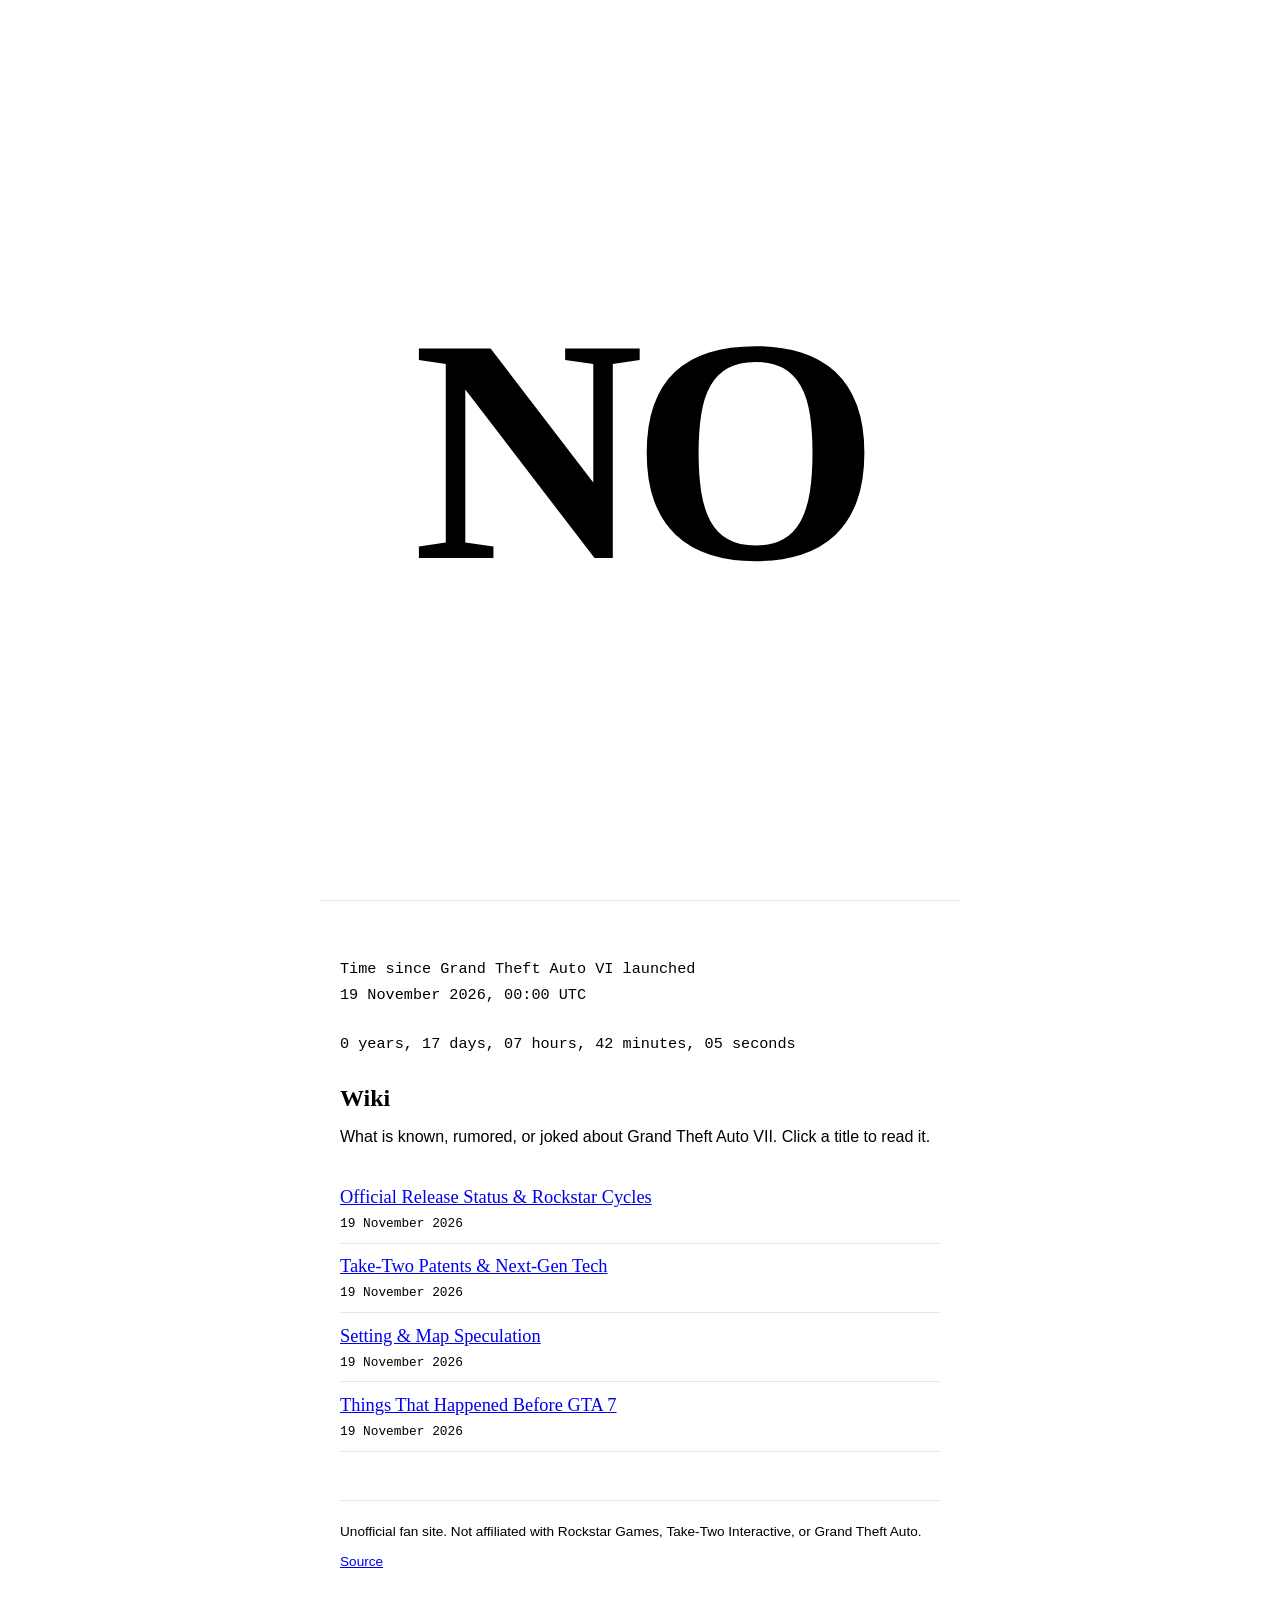
==== index.html @ 05271f66 "push" ====
<!DOCTYPE html>
<html lang="en">
<head>
  <meta charset="utf-8">
  <meta name="viewport" content="width=device-width, initial-scale=1">
  <title>Is GTA 7 Out? — Live Countdown &amp; GTA 7 Wiki</title>
  <meta name="description" content="Is GTA 7 out? No. Live countdown since Grand Theft Auto VI launched on 19 November 2026, plus a growing GTA 7 wiki of Rockstar cycles, Take-Two patents, map speculation, and memes.">
  <meta name="keywords" content="is gta 7 out, gta 7 release date, gta vii, gta 7 wiki, gta 6 countdown, has gta 7 come out, rockstar games, take-two patents, vice city, leonida">
  <meta name="robots" content="index,follow">
  <meta name="author" content="isgta7out.github.io">
  <meta name="theme-color" content="#ffffff">
  <link rel="canonical" href="https://isgta7out.github.io/">
  <link rel="icon" href="assets/favicon.svg" type="image/svg+xml">
  <link rel="icon" href="assets/favicon-32.png" sizes="32x32" type="image/png">
  <link rel="apple-touch-icon" href="assets/apple-touch-icon.png">
  <meta property="og:type" content="website">
  <meta property="og:site_name" content="Is GTA 7 Out?">
  <meta property="og:title" content="Is GTA 7 Out? — Live Countdown &amp; GTA 7 Wiki">
  <meta property="og:description" content="No. GTA 7 is not out. Track every second since GTA 6 launched, and read the long-haul wiki until VII actually exists.">
  <meta property="og:url" content="https://isgta7out.github.io/">
  <meta property="og:image" content="https://isgta7out.github.io/assets/og-image.png">
  <meta property="og:image:type" content="image/png">
  <meta property="og:image:width" content="1200">
  <meta property="og:image:height" content="630">
  <meta property="og:locale" content="en_US">
  <meta name="twitter:card" content="summary_large_image">
  <meta name="twitter:title" content="Is GTA 7 Out? — Live Countdown &amp; GTA 7 Wiki">
  <meta name="twitter:description" content="No. Live countdown since GTA 6 (19 Nov 2026) and a GTA 7 intelligence wiki.">
  <meta name="twitter:image" content="https://isgta7out.github.io/assets/og-image.png">
  <link rel="stylesheet" href="styles.css">
  <script type="application/ld+json">
  {
    "@context": "https://schema.org",
    "@graph": [
      {
        "@type": "WebSite",
        "name": "Is GTA 7 Out?",
        "url": "https://isgta7out.github.io/",
        "inLanguage": "en",
        "description": "Live answer to whether Grand Theft Auto 7 is out, a countdown since GTA 6, and a GTA 7 wiki of status, patents, locations, and memes.",
        "publisher": {
          "@type": "Organization",
          "name": "isgta7out.github.io",
          "url": "https://isgta7out.github.io/"
        }
      },
      {
        "@type": "FAQPage",
        "mainEntity": [
          {
            "@type": "Question",
            "name": "Is GTA 7 out?",
            "acceptedAnswer": {
              "@type": "Answer",
              "text": "No. Grand Theft Auto VII has not been announced or released. Grand Theft Auto VI launched on 19 November 2026 for PlayStation 5 and Xbox Series X|S."
            }
          },
          {
            "@type": "Question",
            "name": "When did GTA 6 come out?",
            "acceptedAnswer": {
              "@type": "Answer",
              "text": "Grand Theft Auto VI released on 19 November 2026 for PlayStation 5 and Xbox Series X|S."
            }
          },
          {
            "@type": "Question",
            "name": "When is GTA 7 expected to release?",
            "acceptedAnswer": {
              "@type": "Answer",
              "text": "There is no official GTA 7 announcement. Based on Rockstar’s widening cycles (GTA V in 2013, Red Dead Redemption 2 in 2018, GTA VI in November 2026), a realistic window for GTA VII is 2034–2036, assuming years of GTA VI support first."
            }
          },
          {
            "@type": "Question",
            "name": "Why does isgta7out.github.io exist?",
            "acceptedAnswer": {
              "@type": "Answer",
              "text": "It gives a fast, sarcastic answer to “Is GTA 7 out?” and archives rumors, patents, location speculation, and memes until the real launch — which will not be soon."
            }
          }
        ]
      }
    ]
  }
  </script>
</head>
<body>
  <a class="skip" href="#below">Skip to countdown and wiki</a>

  <h1 class="no" aria-label="No. GTA 7 is not out.">NO</h1>

  <div class="page" id="below">
    <p class="clock">Time since Grand Theft Auto VI launched<br><time datetime="2026-11-19T00:00:00Z">19 November 2026, 00:00 UTC</time></p>
    <p class="clock-value" id="clock">0 years, 0 days, 00 hours, 00 minutes, 00 seconds</p>

    <h2>Wiki</h2>
    <p>What is known, rumored, or joked about Grand Theft Auto VII. Click a title to read it.</p>

    <ul class="index">
      <li>
        <a href="#wiki-status">Official Release Status &amp; Rockstar Cycles</a>
        <time datetime="2026-11-19">19 November 2026</time>
      </li>
      <li>
        <a href="#wiki-patents">Take-Two Patents &amp; Next-Gen Tech</a>
        <time datetime="2026-11-19">19 November 2026</time>
      </li>
      <li>
        <a href="#wiki-locations">Setting &amp; Map Speculation</a>
        <time datetime="2026-11-19">19 November 2026</time>
      </li>
      <li>
        <a href="#wiki-memes">Things That Happened Before GTA 7</a>
        <time datetime="2026-11-19">19 November 2026</time>
      </li>
    </ul>

    <article class="article" id="wiki-status" data-title="Official Release Status &amp; Rockstar Cycles">
      <h3>Official Release Status &amp; Rockstar Cycles</h3>
      <time class="when" datetime="2026-11-19">19 November 2026</time>
      <p>Grand Theft Auto VII is not announced, not dated, and not out. The only numbered GTA in stores this week is VI, which launched today — 19 November 2026 — on PlayStation 5 and Xbox Series X|S. That is the entire official status report.</p>
      <p>Rockstar’s modern gaps are getting longer, not shorter. The studio that once shipped a GTA almost every year now treats each numbered entry as a platform:</p>
      <ul>
        <li><strong>GTA V</strong> — 17 September 2013. Then a decade of GTA Online.</li>
        <li><strong>Red Dead Redemption 2</strong> — 26 October 2018. About five years and one month after V.</li>
        <li><strong>GTA VI</strong> — 19 November 2026. About eight years after RDR2, thirteen years after V.</li>
      </ul>
      <p>The V → RDR2 gap was already a generation. The RDR2 → VI gap ate a console cycle, a pandemic, a delayed 2025 window, a May 2026 target, and finally this November date. VI will now do what V did: absorb live-service years, expansions, and a later PC port. None of that is a GTA 7 teaser. It is the opposite — a reason VII waits.</p>
      <h4>A realistic VII window</h4>
      <p>If Rockstar repeats the ~8-year GTA-to-GTA gap, you land around <strong>2034</strong>. If VI Online becomes another decade-long economy, slide the window to <strong>2034–2036</strong> and stop pretending 2029 is in play. The 3D-era annual pace is dead. So is the idea that a sequel gets announced at launch. Rockstar does not cannibalize a new SKU in week one.</p>
      <p>What would actually move this article: a Take-Two earnings mention of a successor; a rated listing; a hiring spike that is not VI support. Until then the answer stays one syllable, and the clock above keeps running.</p>
      <p><a class="back" href="#below">Back to list</a></p>
    </article>

    <article class="article" id="wiki-patents" data-title="Take-Two Patents &amp; Next-Gen Tech">
      <h3>Take-Two Patents &amp; Next-Gen Tech</h3>
      <time class="when" datetime="2026-11-19">19 November 2026</time>
      <p>Patents are not trailers. They are legal descriptions of systems Take-Two Interactive wanted to protect. Several granted filings from the VI development years are public at the USPTO. They describe how a future RAGE title <em>could</em> run denser traffic and interiors — including, someday, a VII. They do not name GTA 7.</p>
      <h4>US11684855B2 — virtual navigation</h4>
      <p>Granted 27 June 2023. Inventors include Simon Parr and David Hynd; assigned to Take-Two. Title: “System and method for virtual navigation in a gaming environment.” The claim is a <strong>coarse graph</strong> built from a low-level road-network graph. NPCs plan a route on the coarse graph, then expand it back into a full low-level path.</p>
      <p>Why it matters: classic GTA traffic is local — the car in front of you, the lane beside you, last frame’s collision. A hierarchical graph lets pedestrians and vehicles account for traffic, weather, blocked roads, exits, and police paths without simulating the entire city at full resolution. That is how you fake a living map on a console budget. VI almost certainly drinks from this well. VII would inherit it, not invent it.</p>
      <h4>US10987587B2 — objects and environments</h4>
      <p>Granted 27 April 2021. Inventors include Aaron Garbut, Klaas Schilstra, Flavius Alecu, and John Whyte. The system stores <strong>metadata-tagged assets</strong> (identifiers plus property tags) and a ruleset that can pull those assets at runtime. The patent’s own example is procedural interiors: ask for a worn-down room, or a theater crowd in casual dress, and the engine composes it from interchangeable tagged parts instead of hand-placing every sofa.</p>
      <p>Fan blogs turned this into “70% of buildings are enterable.” That percentage is not in the patent. The patent is real. The percentage is folklore. Keep them apart.</p>
      <h4>RAGE, and what it is not</h4>
      <p>Rockstar’s engine remains RAGE — Rockstar Advanced Game Engine. Public filings around runtime animation retargeting and inverse kinematics (including application US20250095261A1, published 2025) show continued work on characters that meet stairs and slopes without canned clips. “RAGE 9” is community shorthand, not an official product name. Treat version numbers on YouTube as decoration.</p>
      <p>Bottom line for this wiki: Take-Two patented smarter NPC routing and tagged procedural sets. Those tools outlive VI. They are not a GTA 7 announcement. If a later filing names a successor project, it will be cited here with a number, a date, and a caveat.</p>
      <p><a class="back" href="#below">Back to list</a></p>
    </article>

    <article class="article" id="wiki-locations" data-title="Setting &amp; Map Speculation">
      <h3>Setting &amp; Map Speculation</h3>
      <time class="when" datetime="2026-11-19">19 November 2026</time>
      <p>GTA VI went back to Vice City — the Florida stand-in now framed as Leonida. That choice closes one long request and opens the only interesting map question left: where does VII even go after a whole state?</p>
      <p>The most cited historical remark is from <strong>Leslie Benzies</strong>, then head of Rockstar North, in a December 2012 Digital Trends interview for Vice City’s tenth anniversary. Asked about returning to Miami, he said a return was always possible, then sketched a larger ambition:</p>
      <blockquote>
        “Of course at some point we would like to have one big world containing all our cities and let the player fly between them and revisit their favorite areas, and in that context re-imagining Vice City would be very interesting.”
        <span class="cite">— Leslie Benzies, Digital Trends, 2012</span>
      </blockquote>
      <p>That is not a leak. It is a 14-year-old wish from a producer who later left the company. It still frames how fans talk: Liberty City, Vice City, San Andreas, and the older 3D cities as terminals in one flight network. Hardware in 2012 could not hold it. Hardware in 2026 can hold a state. Hardware in 2035 is the actual variable.</p>
      <h4>Other documented threads</h4>
      <ul>
        <li><strong>Era vs. place.</strong> In the same interview Benzies noted that Vice City was as much the 1980s as Miami, and that revisiting the city in another decade would “feel strange.” VI tested that by returning to Florida in the present. VII could treat Vice as settled and leave.</li>
        <li><strong>International pitches.</strong> Benzies said almost every city on Earth was pitched in early Vice City meetings, including a revisit of London (GTA London 1969 / 1961 already existed as expansions). London remains the respectable international rumor because it has franchise precedent, not because a map file leaked.</li>
        <li><strong>Liberty City (HD).</strong> The most requested “next” after a Vice State is a full modern Liberty. It is also the most obvious. Rockstar tends to avoid obvious until it is useful.</li>
      </ul>
      <p>This page will log named sources, not Discord screenshots. If VII is a multi-city flight, Benzies called the fantasy in 2012. If it is one new city, that is the entire history of the series. Either way, nobody at Rockstar has to tell us this decade.</p>
      <p><a class="back" href="#below">Back to list</a></p>
    </article>

    <article class="article" id="wiki-memes" data-title="Things That Happened Before GTA 7">
      <h3>Things That Happened Before GTA 7</h3>
      <time class="when" datetime="2026-11-19">19 November 2026</time>
      <p>A public ledger of events that beat a game that does not exist. Day one is crowded. The rest of the decade will be worse.</p>
      <ol class="timeline">
        <li>
          <time datetime="2026-11-19">2026-11-19</time>
          GTA 6 released on PS5 &amp; Xbox Series X|S
        </li>
        <li>
          <time datetime="2026-11-19">2026-11-19</time>
          isgta7out.github.io went live
        </li>
        <li>
          <time datetime="2026-11-19">2026-11-19</time>
          First “when GTA 7” comment on a launch livestream
        </li>
        <li>
          <time datetime="2026-11-19">2026-11-19</time>
          Someone asked if the GTA 6 map was “too small”
        </li>
        <li>
          <time datetime="2026-11-19">2026-11-19</time>
          A thinkpiece declared open-world games over, again
        </li>
      </ol>
      <div class="compose">
        <label for="meme-input">We got [this] before GTA 7</label>
        <input id="meme-input" type="text" maxlength="80" placeholder="isgta7out.github.io">
        <button type="button" id="meme-copy">Copy phrase</button>
        <p class="status" id="meme-status" aria-live="polite"></p>
      </div>
      <p><a class="back" href="#below">Back to list</a></p>
    </article>

    <footer class="site-footer">
      <p>Unofficial fan site. Not affiliated with Rockstar Games, Take-Two Interactive, or Grand Theft Auto.</p>
      <p><a href="https://github.com/isgta7out/isgta7out.github.io">Source</a></p>
    </footer>
  </div>

  <script src="app.js" defer></script>
</body>
</html>
---- styles.css ----
*,
*::before,
*::after {
  box-sizing: border-box;
}

html {
  color-scheme: light;
}

body {
  margin: 0;
  background: #ffffff;
  color: #000000;
  font-family: -apple-system, BlinkMacSystemFont, "Segoe UI", sans-serif;
  font-size: 16px;
  line-height: 1.55;
}

a {
  color: #0000ee;
}

a:visited {
  color: #0000ee;
}

h1,
h2,
h3,
h4 {
  font-family: "Times New Roman", Georgia, serif;
  font-weight: 700;
  color: #000000;
}

.skip {
  position: absolute;
  left: -9999px;
}

.skip:focus {
  left: 8px;
  top: 8px;
  z-index: 1;
  background: #ffffff;
  color: #0000ee;
}

.no {
  margin: 0;
  min-height: 100vh;
  display: flex;
  align-items: center;
  justify-content: center;
  font-family: "Times New Roman", Georgia, serif;
  font-size: clamp(7rem, 25vw, 20rem);
  font-weight: 700;
  line-height: 1;
  letter-spacing: -0.04em;
}

.page {
  max-width: 640px;
  margin: 0 auto;
  padding: 3.5rem 1.25rem 5.5rem;
  border-top: 1px solid #e5e5e5;
}

.clock {
  font-family: monospace;
  font-size: 0.95rem;
  line-height: 1.7;
}

.clock-value {
  margin: 0.35rem 0 2.5rem;
  font-family: monospace;
  font-size: 0.95rem;
}

.page h2 {
  margin: 0 0 0.5rem;
  font-size: 1.5rem;
}

.page > p {
  margin: 0 0 1.5rem;
}

.index {
  list-style: none;
  margin: 0 0 2.5rem;
  padding: 0;
}

.index li {
  margin: 0;
  padding: 0.55rem 0;
  border-bottom: 1px solid #e5e5e5;
}

.index a {
  font-family: "Times New Roman", Georgia, serif;
  font-size: 1.15rem;
}

.index time {
  display: block;
  margin-top: 0.15rem;
  font-family: monospace;
  font-size: 0.8rem;
  color: #000000;
}

.article {
  display: none;
  margin: 0 0 2.75rem;
  padding-top: 0.25rem;
}

.article.is-open {
  display: block;
}

.article h3 {
  margin: 0 0 0.35rem;
  font-size: 1.6rem;
  line-height: 1.25;
}

.article .when {
  display: block;
  margin-bottom: 1.1rem;
  font-family: monospace;
  font-size: 0.8rem;
}

.article p,
.article li {
  color: #000000;
}

.article p {
  margin: 0 0 0.9rem;
}

.article h4 {
  margin: 1.35rem 0 0.4rem;
  font-size: 1.05rem;
}

.article ul,
.article ol {
  margin: 0 0 0.9rem;
  padding-left: 1.25rem;
}

.article li + li {
  margin-top: 0.3rem;
}

.article blockquote {
  margin: 1rem 0;
  padding: 0 0 0 1rem;
  border-left: 1px solid #000000;
  font-style: italic;
}

.article .cite {
  display: block;
  margin-top: 0.4rem;
  font-family: monospace;
  font-size: 0.8rem;
  font-style: normal;
}

.article .back {
  display: inline-block;
  margin-top: 0.5rem;
  font-size: 0.9rem;
}

.timeline {
  list-style: none;
  margin: 0 0 1rem;
  padding: 0;
}

.timeline li {
  margin: 0 0 0.65rem;
  padding: 0;
}

.timeline time {
  display: block;
  font-family: monospace;
  font-size: 0.8rem;
}

.compose label,
.compose p {
  font-size: 0.95rem;
}

.compose input {
  font: inherit;
  font-family: monospace;
  width: 100%;
  max-width: 100%;
  margin: 0.35rem 0 0.75rem;
  padding: 0.2rem 0;
  border: 0;
  border-bottom: 1px solid #000000;
  background: #ffffff;
  color: #000000;
}

.compose button {
  font: inherit;
  font-family: monospace;
  padding: 0;
  border: 0;
  background: none;
  color: #0000ee;
  cursor: pointer;
  text-decoration: underline;
}

.compose .status {
  min-height: 1.2em;
  margin: 0.5rem 0 0;
  font-family: monospace;
  font-size: 0.8rem;
}

.site-footer {
  margin-top: 3rem;
  padding-top: 1.25rem;
  border-top: 1px solid #e5e5e5;
  font-size: 0.85rem;
}

.site-footer p {
  margin: 0 0 0.6rem;
}
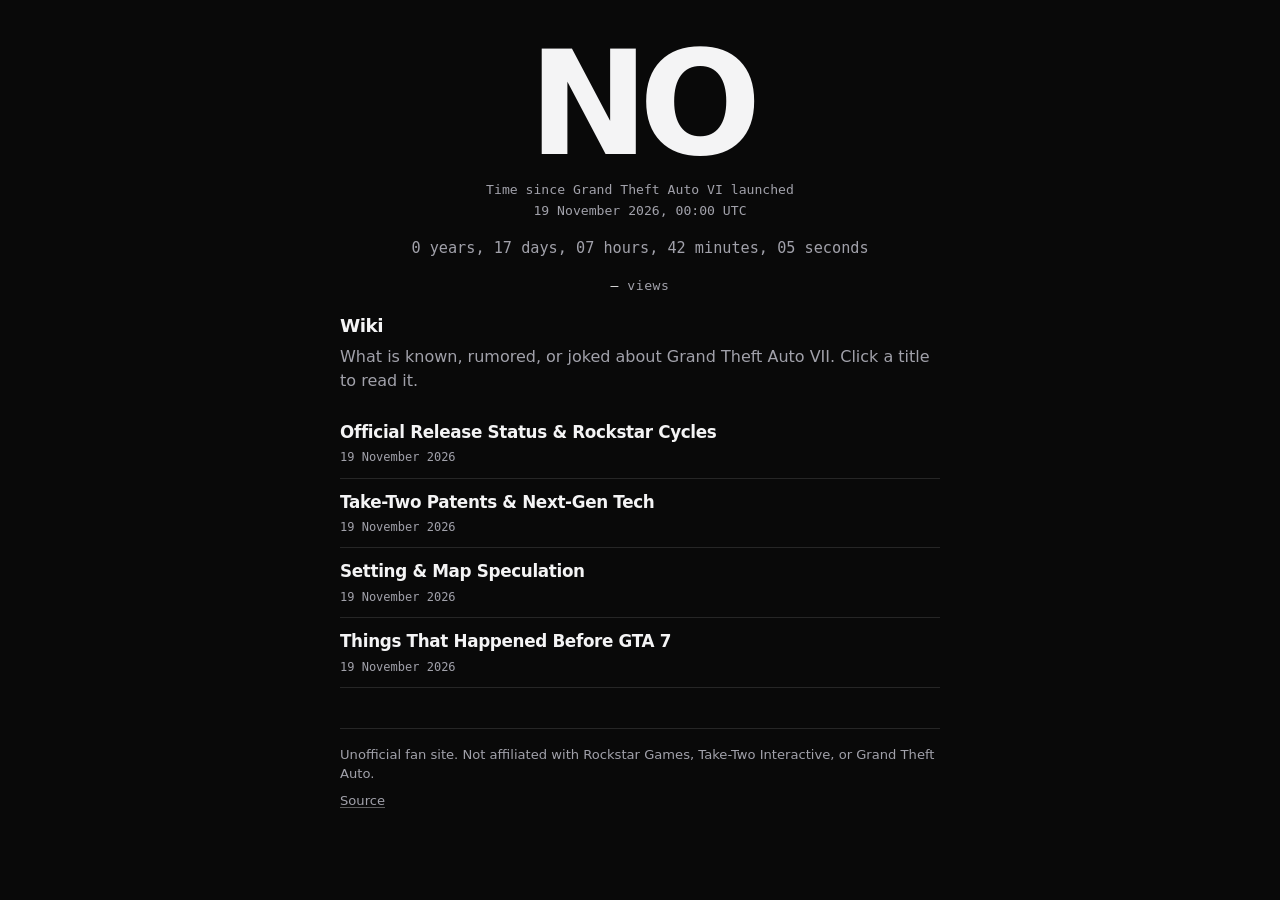
==== commit 231e5f0c: "h" ====
--- a/index.html
+++ b/index.html
@@ -8,7 +8,7 @@
   <meta name="keywords" content="is gta 7 out, gta 7 release date, gta vii, gta 7 wiki, gta 6 countdown, has gta 7 come out, rockstar games, take-two patents, vice city, leonida">
   <meta name="robots" content="index,follow">
   <meta name="author" content="isgta7out.github.io">
-  <meta name="theme-color" content="#ffffff">
+  <meta name="theme-color" content="#090909">
   <link rel="canonical" href="https://isgta7out.github.io/">
   <link rel="icon" href="assets/favicon.svg" type="image/svg+xml">
   <link rel="icon" href="assets/favicon-32.png" sizes="32x32" type="image/png">
@@ -93,6 +93,7 @@
   <div class="page" id="below">
     <p class="clock">Time since Grand Theft Auto VI launched<br><time datetime="2026-11-19T00:00:00Z">19 November 2026, 00:00 UTC</time></p>
     <p class="clock-value" id="clock">0 years, 0 days, 00 hours, 00 minutes, 00 seconds</p>
+    <p class="views" id="views"><span id="views-count">—</span> views</p>
 
     <h2>Wiki</h2>
     <p>What is known, rumored, or joked about Grand Theft Auto VII. Click a title to read it.</p>
--- a/styles.css
+++ b/styles.css
@@ -5,33 +5,56 @@
 }
 
 html {
-  color-scheme: light;
+  color-scheme: dark;
+  scrollbar-width: none;
+  -ms-overflow-style: none;
+  background: #090909;
+}
+
+html::-webkit-scrollbar,
+body::-webkit-scrollbar {
+  display: none;
+  width: 0;
+  height: 0;
 }
 
 body {
   margin: 0;
-  background: #ffffff;
-  color: #000000;
-  font-family: -apple-system, BlinkMacSystemFont, "Segoe UI", sans-serif;
+  overflow-x: hidden;
+  background: #090909;
+  color: #f4f4f5;
+  font-family: "Segoe UI", "Helvetica Neue", system-ui, sans-serif;
   font-size: 16px;
-  line-height: 1.55;
+  line-height: 1.5;
+}
+
+::selection {
+  background: #f4f4f5;
+  color: #090909;
 }
 
 a {
-  color: #0000ee;
+  color: inherit;
+  text-decoration-color: rgba(244, 244, 245, 0.35);
+  text-underline-offset: 0.18em;
+}
+
+a:hover {
+  text-decoration-color: currentColor;
 }
 
 a:visited {
-  color: #0000ee;
+  color: inherit;
 }
 
 h1,
 h2,
 h3,
 h4 {
-  font-family: "Times New Roman", Georgia, serif;
+  font-family: inherit;
   font-weight: 700;
-  color: #000000;
+  color: inherit;
+  letter-spacing: -0.03em;
 }
 
 .skip {
@@ -43,79 +66,103 @@
   left: 8px;
   top: 8px;
   z-index: 1;
-  background: #ffffff;
-  color: #0000ee;
+  background: #f4f4f5;
+  color: #090909;
 }
 
 .no {
   margin: 0;
-  min-height: 100vh;
-  display: flex;
-  align-items: center;
-  justify-content: center;
-  font-family: "Times New Roman", Georgia, serif;
-  font-size: clamp(7rem, 25vw, 20rem);
-  font-weight: 700;
-  line-height: 1;
-  letter-spacing: -0.04em;
+  padding: clamp(1.25rem, 5vh, 3rem) 1.25rem 0;
+  text-align: center;
+  font-size: clamp(5.5rem, 16vh, 9.5rem);
+  font-weight: 800;
+  line-height: 0.82;
+  letter-spacing: -0.07em;
 }
 
 .page {
-  max-width: 640px;
+  max-width: 40rem;
   margin: 0 auto;
-  padding: 3.5rem 1.25rem 5.5rem;
-  border-top: 1px solid #e5e5e5;
+  padding: 1rem 1.25rem 2.5rem;
+}
+
+.clock,
+.clock-value,
+.views {
+  text-align: center;
 }
 
 .clock {
-  font-family: monospace;
+  margin: 0;
+  color: #a1a1aa;
+  font-family: ui-monospace, "Cascadia Mono", "Segoe UI Mono", monospace;
+  font-size: 0.82rem;
+  line-height: 1.6;
+}
+
+.clock-value {
+  margin: 0.35rem 0 0;
+  font-family: ui-monospace, "Cascadia Mono", "Segoe UI Mono", monospace;
   font-size: 0.95rem;
-  line-height: 1.7;
-}
-
-.clock-value {
-  margin: 0.35rem 0 2.5rem;
-  font-family: monospace;
-  font-size: 0.95rem;
+}
+
+.views {
+  margin: 0.45rem 0 1.75rem;
+  color: #a1a1aa;
+  font-family: ui-monospace, "Cascadia Mono", "Segoe UI Mono", monospace;
+  font-size: 0.82rem;
+  letter-spacing: 0.04em;
+}
+
+.views span {
+  color: #f4f4f5;
 }
 
 .page h2 {
-  margin: 0 0 0.5rem;
-  font-size: 1.5rem;
+  margin: 0 0 0.35rem;
+  font-size: 1.15rem;
 }
 
 .page > p {
-  margin: 0 0 1.5rem;
+  margin: 0 0 1rem;
+  color: #a1a1aa;
 }
 
 .index {
   list-style: none;
-  margin: 0 0 2.5rem;
+  margin: 0 0 2rem;
   padding: 0;
 }
 
 .index li {
   margin: 0;
-  padding: 0.55rem 0;
-  border-bottom: 1px solid #e5e5e5;
+  padding: 0.7rem 0;
+  border-bottom: 1px solid rgba(244, 244, 245, 0.12);
 }
 
 .index a {
-  font-family: "Times New Roman", Georgia, serif;
-  font-size: 1.15rem;
+  font-size: 1.05rem;
+  font-weight: 600;
+  letter-spacing: -0.02em;
+  text-decoration: none;
+}
+
+.index a:hover {
+  text-decoration: underline;
+  text-underline-offset: 0.18em;
 }
 
 .index time {
   display: block;
-  margin-top: 0.15rem;
-  font-family: monospace;
-  font-size: 0.8rem;
-  color: #000000;
+  margin-top: 0.2rem;
+  font-family: ui-monospace, "Cascadia Mono", "Segoe UI Mono", monospace;
+  font-size: 0.75rem;
+  color: #a1a1aa;
 }
 
 .article {
   display: none;
-  margin: 0 0 2.75rem;
+  margin: 0 0 2.5rem;
   padding-top: 0.25rem;
 }
 
@@ -125,20 +172,21 @@
 
 .article h3 {
   margin: 0 0 0.35rem;
-  font-size: 1.6rem;
-  line-height: 1.25;
+  font-size: 1.45rem;
+  line-height: 1.2;
 }
 
 .article .when {
   display: block;
-  margin-bottom: 1.1rem;
-  font-family: monospace;
-  font-size: 0.8rem;
+  margin-bottom: 1rem;
+  font-family: ui-monospace, "Cascadia Mono", "Segoe UI Mono", monospace;
+  font-size: 0.75rem;
+  color: #a1a1aa;
 }
 
 .article p,
 .article li {
-  color: #000000;
+  color: #e4e4e7;
 }
 
 .article p {
@@ -147,37 +195,39 @@
 
 .article h4 {
   margin: 1.35rem 0 0.4rem;
-  font-size: 1.05rem;
+  font-size: 1rem;
 }
 
 .article ul,
 .article ol {
   margin: 0 0 0.9rem;
-  padding-left: 1.25rem;
+  padding-left: 1.2rem;
 }
 
 .article li + li {
-  margin-top: 0.3rem;
+  margin-top: 0.35rem;
 }
 
 .article blockquote {
   margin: 1rem 0;
   padding: 0 0 0 1rem;
-  border-left: 1px solid #000000;
+  border-left: 1px solid rgba(244, 244, 245, 0.28);
+  color: #f4f4f5;
   font-style: italic;
 }
 
 .article .cite {
   display: block;
   margin-top: 0.4rem;
-  font-family: monospace;
-  font-size: 0.8rem;
+  font-family: ui-monospace, "Cascadia Mono", "Segoe UI Mono", monospace;
+  font-size: 0.75rem;
   font-style: normal;
+  color: #a1a1aa;
 }
 
 .article .back {
   display: inline-block;
-  margin-top: 0.5rem;
+  margin-top: 0.35rem;
   font-size: 0.9rem;
 }
 
@@ -188,14 +238,15 @@
 }
 
 .timeline li {
-  margin: 0 0 0.65rem;
+  margin: 0 0 0.7rem;
   padding: 0;
 }
 
 .timeline time {
   display: block;
-  font-family: monospace;
-  font-size: 0.8rem;
+  font-family: ui-monospace, "Cascadia Mono", "Segoe UI Mono", monospace;
+  font-size: 0.75rem;
+  color: #a1a1aa;
 }
 
 .compose label,
@@ -205,42 +256,59 @@
 
 .compose input {
   font: inherit;
-  font-family: monospace;
+  font-family: ui-monospace, "Cascadia Mono", "Segoe UI Mono", monospace;
   width: 100%;
   max-width: 100%;
   margin: 0.35rem 0 0.75rem;
-  padding: 0.2rem 0;
+  padding: 0.35rem 0;
   border: 0;
-  border-bottom: 1px solid #000000;
-  background: #ffffff;
-  color: #000000;
+  border-bottom: 1px solid rgba(244, 244, 245, 0.28);
+  border-radius: 0;
+  background: transparent;
+  color: #f4f4f5;
+}
+
+.compose input:focus {
+  outline: none;
+  border-bottom-color: #f4f4f5;
 }
 
 .compose button {
   font: inherit;
-  font-family: monospace;
-  padding: 0;
-  border: 0;
-  background: none;
-  color: #0000ee;
+  font-family: ui-monospace, "Cascadia Mono", "Segoe UI Mono", monospace;
+  padding: 0.4rem 0.75rem;
+  border: 1px solid rgba(244, 244, 245, 0.28);
+  border-radius: 999px;
+  background: transparent;
+  color: #f4f4f5;
   cursor: pointer;
-  text-decoration: underline;
+}
+
+.compose button:hover {
+  border-color: #f4f4f5;
 }
 
 .compose .status {
   min-height: 1.2em;
   margin: 0.5rem 0 0;
-  font-family: monospace;
-  font-size: 0.8rem;
+  font-family: ui-monospace, "Cascadia Mono", "Segoe UI Mono", monospace;
+  font-size: 0.75rem;
+  color: #a1a1aa;
 }
 
 .site-footer {
-  margin-top: 3rem;
-  padding-top: 1.25rem;
-  border-top: 1px solid #e5e5e5;
-  font-size: 0.85rem;
+  margin-top: 2.5rem;
+  padding-top: 1rem;
+  border-top: 1px solid rgba(244, 244, 245, 0.12);
+  color: #a1a1aa;
+  font-size: 0.82rem;
 }
 
 .site-footer p {
-  margin: 0 0 0.6rem;
-}
+  margin: 0 0 0.45rem;
+}
+
+:focus-visible {
+  outline: 2px solid #f4f4f5;
+  outline-offset: 3px;
+}
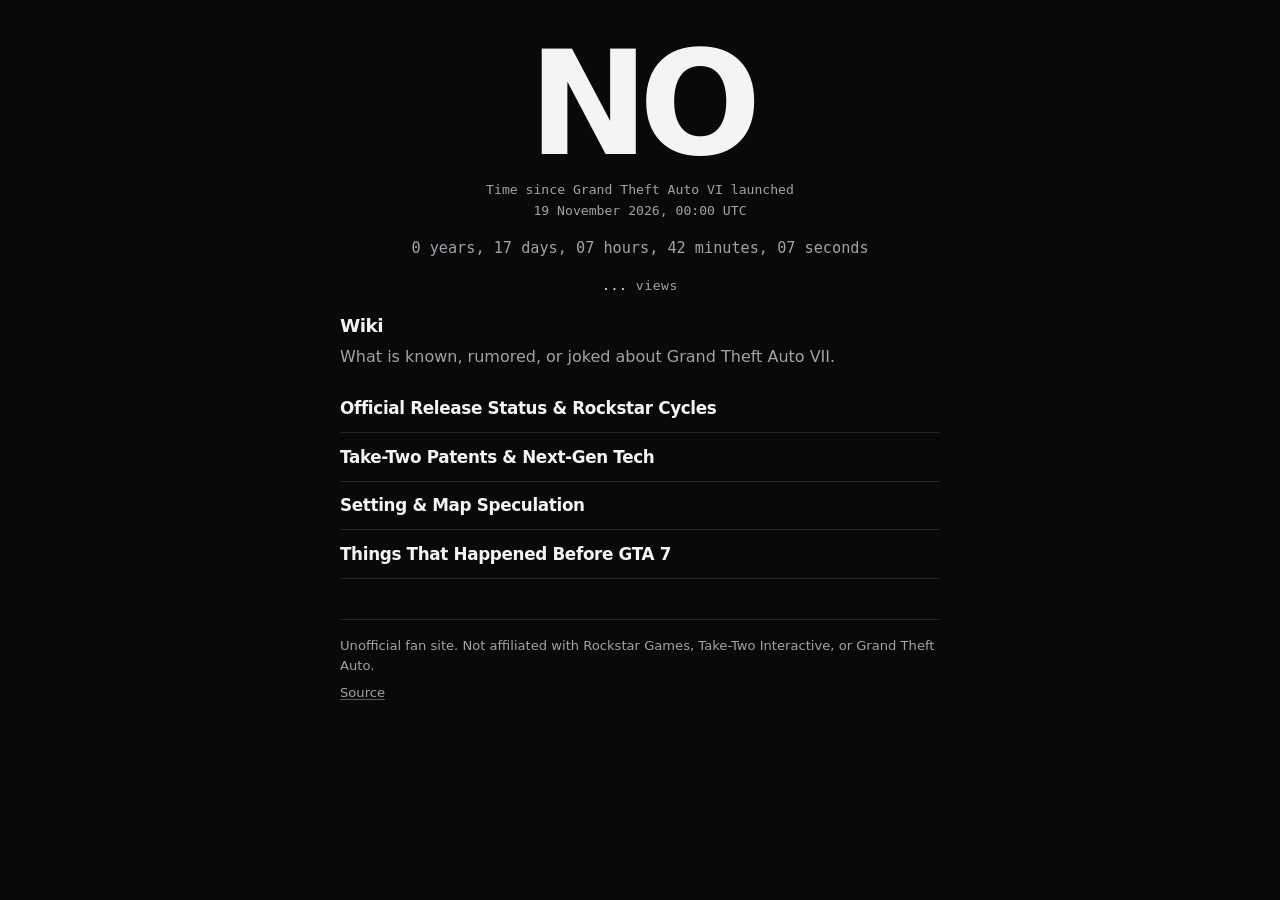
==== commit 0922ed4a: "http" ====
--- a/index.html
+++ b/index.html
@@ -3,7 +3,7 @@
 <head>
   <meta charset="utf-8">
   <meta name="viewport" content="width=device-width, initial-scale=1">
-  <title>Is GTA 7 Out? — Live Countdown &amp; GTA 7 Wiki</title>
+  <title>Is GTA 7 Out? Live Countdown and GTA 7 Wiki</title>
   <meta name="description" content="Is GTA 7 out? No. Live countdown since Grand Theft Auto VI launched on 19 November 2026, plus a growing GTA 7 wiki of Rockstar cycles, Take-Two patents, map speculation, and memes.">
   <meta name="keywords" content="is gta 7 out, gta 7 release date, gta vii, gta 7 wiki, gta 6 countdown, has gta 7 come out, rockstar games, take-two patents, vice city, leonida">
   <meta name="robots" content="index,follow">
@@ -15,7 +15,7 @@
   <link rel="apple-touch-icon" href="assets/apple-touch-icon.png">
   <meta property="og:type" content="website">
   <meta property="og:site_name" content="Is GTA 7 Out?">
-  <meta property="og:title" content="Is GTA 7 Out? — Live Countdown &amp; GTA 7 Wiki">
+  <meta property="og:title" content="Is GTA 7 Out? Live Countdown and GTA 7 Wiki">
   <meta property="og:description" content="No. GTA 7 is not out. Track every second since GTA 6 launched, and read the long-haul wiki until VII actually exists.">
   <meta property="og:url" content="https://isgta7out.github.io/">
   <meta property="og:image" content="https://isgta7out.github.io/assets/og-image.png">
@@ -24,7 +24,7 @@
   <meta property="og:image:height" content="630">
   <meta property="og:locale" content="en_US">
   <meta name="twitter:card" content="summary_large_image">
-  <meta name="twitter:title" content="Is GTA 7 Out? — Live Countdown &amp; GTA 7 Wiki">
+  <meta name="twitter:title" content="Is GTA 7 Out? Live Countdown and GTA 7 Wiki">
   <meta name="twitter:description" content="No. Live countdown since GTA 6 (19 Nov 2026) and a GTA 7 intelligence wiki.">
   <meta name="twitter:image" content="https://isgta7out.github.io/assets/og-image.png">
   <link rel="stylesheet" href="styles.css">
@@ -68,7 +68,7 @@
             "name": "When is GTA 7 expected to release?",
             "acceptedAnswer": {
               "@type": "Answer",
-              "text": "There is no official GTA 7 announcement. Based on Rockstar’s widening cycles (GTA V in 2013, Red Dead Redemption 2 in 2018, GTA VI in November 2026), a realistic window for GTA VII is 2034–2036, assuming years of GTA VI support first."
+              "text": "There is no official GTA 7 announcement. Based on Rockstar’s widening cycles (GTA V in 2013, Red Dead Redemption 2 in 2018, GTA VI in November 2026), a realistic window for GTA VII is 2034 to 2036, assuming years of GTA VI support first."
             }
           },
           {
@@ -76,7 +76,7 @@
             "name": "Why does isgta7out.github.io exist?",
             "acceptedAnswer": {
               "@type": "Answer",
-              "text": "It gives a fast, sarcastic answer to “Is GTA 7 out?” and archives rumors, patents, location speculation, and memes until the real launch — which will not be soon."
+              "text": "It gives a fast, sarcastic answer to “Is GTA 7 out?” and archives rumors, patents, location speculation, and memes until the real launch, which will not be soon."
             }
           }
         ]
@@ -93,117 +93,17 @@
   <div class="page" id="below">
     <p class="clock">Time since Grand Theft Auto VI launched<br><time datetime="2026-11-19T00:00:00Z">19 November 2026, 00:00 UTC</time></p>
     <p class="clock-value" id="clock">0 years, 0 days, 00 hours, 00 minutes, 00 seconds</p>
-    <p class="views" id="views"><span id="views-count">—</span> views</p>
+    <p class="views" id="views"><span id="views-count">...</span> views</p>
 
     <h2>Wiki</h2>
-    <p>What is known, rumored, or joked about Grand Theft Auto VII. Click a title to read it.</p>
+    <p>What is known, rumored, or joked about Grand Theft Auto VII.</p>
 
     <ul class="index">
-      <li>
-        <a href="#wiki-status">Official Release Status &amp; Rockstar Cycles</a>
-        <time datetime="2026-11-19">19 November 2026</time>
-      </li>
-      <li>
-        <a href="#wiki-patents">Take-Two Patents &amp; Next-Gen Tech</a>
-        <time datetime="2026-11-19">19 November 2026</time>
-      </li>
-      <li>
-        <a href="#wiki-locations">Setting &amp; Map Speculation</a>
-        <time datetime="2026-11-19">19 November 2026</time>
-      </li>
-      <li>
-        <a href="#wiki-memes">Things That Happened Before GTA 7</a>
-        <time datetime="2026-11-19">19 November 2026</time>
-      </li>
+      <li><a href="wiki/status.html">Official Release Status &amp; Rockstar Cycles</a></li>
+      <li><a href="wiki/patents.html">Take-Two Patents &amp; Next-Gen Tech</a></li>
+      <li><a href="wiki/locations.html">Setting &amp; Map Speculation</a></li>
+      <li><a href="wiki/memes.html">Things That Happened Before GTA 7</a></li>
     </ul>
-
-    <article class="article" id="wiki-status" data-title="Official Release Status &amp; Rockstar Cycles">
-      <h3>Official Release Status &amp; Rockstar Cycles</h3>
-      <time class="when" datetime="2026-11-19">19 November 2026</time>
-      <p>Grand Theft Auto VII is not announced, not dated, and not out. The only numbered GTA in stores this week is VI, which launched today — 19 November 2026 — on PlayStation 5 and Xbox Series X|S. That is the entire official status report.</p>
-      <p>Rockstar’s modern gaps are getting longer, not shorter. The studio that once shipped a GTA almost every year now treats each numbered entry as a platform:</p>
-      <ul>
-        <li><strong>GTA V</strong> — 17 September 2013. Then a decade of GTA Online.</li>
-        <li><strong>Red Dead Redemption 2</strong> — 26 October 2018. About five years and one month after V.</li>
-        <li><strong>GTA VI</strong> — 19 November 2026. About eight years after RDR2, thirteen years after V.</li>
-      </ul>
-      <p>The V → RDR2 gap was already a generation. The RDR2 → VI gap ate a console cycle, a pandemic, a delayed 2025 window, a May 2026 target, and finally this November date. VI will now do what V did: absorb live-service years, expansions, and a later PC port. None of that is a GTA 7 teaser. It is the opposite — a reason VII waits.</p>
-      <h4>A realistic VII window</h4>
-      <p>If Rockstar repeats the ~8-year GTA-to-GTA gap, you land around <strong>2034</strong>. If VI Online becomes another decade-long economy, slide the window to <strong>2034–2036</strong> and stop pretending 2029 is in play. The 3D-era annual pace is dead. So is the idea that a sequel gets announced at launch. Rockstar does not cannibalize a new SKU in week one.</p>
-      <p>What would actually move this article: a Take-Two earnings mention of a successor; a rated listing; a hiring spike that is not VI support. Until then the answer stays one syllable, and the clock above keeps running.</p>
-      <p><a class="back" href="#below">Back to list</a></p>
-    </article>
-
-    <article class="article" id="wiki-patents" data-title="Take-Two Patents &amp; Next-Gen Tech">
-      <h3>Take-Two Patents &amp; Next-Gen Tech</h3>
-      <time class="when" datetime="2026-11-19">19 November 2026</time>
-      <p>Patents are not trailers. They are legal descriptions of systems Take-Two Interactive wanted to protect. Several granted filings from the VI development years are public at the USPTO. They describe how a future RAGE title <em>could</em> run denser traffic and interiors — including, someday, a VII. They do not name GTA 7.</p>
-      <h4>US11684855B2 — virtual navigation</h4>
-      <p>Granted 27 June 2023. Inventors include Simon Parr and David Hynd; assigned to Take-Two. Title: “System and method for virtual navigation in a gaming environment.” The claim is a <strong>coarse graph</strong> built from a low-level road-network graph. NPCs plan a route on the coarse graph, then expand it back into a full low-level path.</p>
-      <p>Why it matters: classic GTA traffic is local — the car in front of you, the lane beside you, last frame’s collision. A hierarchical graph lets pedestrians and vehicles account for traffic, weather, blocked roads, exits, and police paths without simulating the entire city at full resolution. That is how you fake a living map on a console budget. VI almost certainly drinks from this well. VII would inherit it, not invent it.</p>
-      <h4>US10987587B2 — objects and environments</h4>
-      <p>Granted 27 April 2021. Inventors include Aaron Garbut, Klaas Schilstra, Flavius Alecu, and John Whyte. The system stores <strong>metadata-tagged assets</strong> (identifiers plus property tags) and a ruleset that can pull those assets at runtime. The patent’s own example is procedural interiors: ask for a worn-down room, or a theater crowd in casual dress, and the engine composes it from interchangeable tagged parts instead of hand-placing every sofa.</p>
-      <p>Fan blogs turned this into “70% of buildings are enterable.” That percentage is not in the patent. The patent is real. The percentage is folklore. Keep them apart.</p>
-      <h4>RAGE, and what it is not</h4>
-      <p>Rockstar’s engine remains RAGE — Rockstar Advanced Game Engine. Public filings around runtime animation retargeting and inverse kinematics (including application US20250095261A1, published 2025) show continued work on characters that meet stairs and slopes without canned clips. “RAGE 9” is community shorthand, not an official product name. Treat version numbers on YouTube as decoration.</p>
-      <p>Bottom line for this wiki: Take-Two patented smarter NPC routing and tagged procedural sets. Those tools outlive VI. They are not a GTA 7 announcement. If a later filing names a successor project, it will be cited here with a number, a date, and a caveat.</p>
-      <p><a class="back" href="#below">Back to list</a></p>
-    </article>
-
-    <article class="article" id="wiki-locations" data-title="Setting &amp; Map Speculation">
-      <h3>Setting &amp; Map Speculation</h3>
-      <time class="when" datetime="2026-11-19">19 November 2026</time>
-      <p>GTA VI went back to Vice City — the Florida stand-in now framed as Leonida. That choice closes one long request and opens the only interesting map question left: where does VII even go after a whole state?</p>
-      <p>The most cited historical remark is from <strong>Leslie Benzies</strong>, then head of Rockstar North, in a December 2012 Digital Trends interview for Vice City’s tenth anniversary. Asked about returning to Miami, he said a return was always possible, then sketched a larger ambition:</p>
-      <blockquote>
-        “Of course at some point we would like to have one big world containing all our cities and let the player fly between them and revisit their favorite areas, and in that context re-imagining Vice City would be very interesting.”
-        <span class="cite">— Leslie Benzies, Digital Trends, 2012</span>
-      </blockquote>
-      <p>That is not a leak. It is a 14-year-old wish from a producer who later left the company. It still frames how fans talk: Liberty City, Vice City, San Andreas, and the older 3D cities as terminals in one flight network. Hardware in 2012 could not hold it. Hardware in 2026 can hold a state. Hardware in 2035 is the actual variable.</p>
-      <h4>Other documented threads</h4>
-      <ul>
-        <li><strong>Era vs. place.</strong> In the same interview Benzies noted that Vice City was as much the 1980s as Miami, and that revisiting the city in another decade would “feel strange.” VI tested that by returning to Florida in the present. VII could treat Vice as settled and leave.</li>
-        <li><strong>International pitches.</strong> Benzies said almost every city on Earth was pitched in early Vice City meetings, including a revisit of London (GTA London 1969 / 1961 already existed as expansions). London remains the respectable international rumor because it has franchise precedent, not because a map file leaked.</li>
-        <li><strong>Liberty City (HD).</strong> The most requested “next” after a Vice State is a full modern Liberty. It is also the most obvious. Rockstar tends to avoid obvious until it is useful.</li>
-      </ul>
-      <p>This page will log named sources, not Discord screenshots. If VII is a multi-city flight, Benzies called the fantasy in 2012. If it is one new city, that is the entire history of the series. Either way, nobody at Rockstar has to tell us this decade.</p>
-      <p><a class="back" href="#below">Back to list</a></p>
-    </article>
-
-    <article class="article" id="wiki-memes" data-title="Things That Happened Before GTA 7">
-      <h3>Things That Happened Before GTA 7</h3>
-      <time class="when" datetime="2026-11-19">19 November 2026</time>
-      <p>A public ledger of events that beat a game that does not exist. Day one is crowded. The rest of the decade will be worse.</p>
-      <ol class="timeline">
-        <li>
-          <time datetime="2026-11-19">2026-11-19</time>
-          GTA 6 released on PS5 &amp; Xbox Series X|S
-        </li>
-        <li>
-          <time datetime="2026-11-19">2026-11-19</time>
-          isgta7out.github.io went live
-        </li>
-        <li>
-          <time datetime="2026-11-19">2026-11-19</time>
-          First “when GTA 7” comment on a launch livestream
-        </li>
-        <li>
-          <time datetime="2026-11-19">2026-11-19</time>
-          Someone asked if the GTA 6 map was “too small”
-        </li>
-        <li>
-          <time datetime="2026-11-19">2026-11-19</time>
-          A thinkpiece declared open-world games over, again
-        </li>
-      </ol>
-      <div class="compose">
-        <label for="meme-input">We got [this] before GTA 7</label>
-        <input id="meme-input" type="text" maxlength="80" placeholder="isgta7out.github.io">
-        <button type="button" id="meme-copy">Copy phrase</button>
-        <p class="status" id="meme-status" aria-live="polite"></p>
-      </div>
-      <p><a class="back" href="#below">Back to list</a></p>
-    </article>
 
     <footer class="site-footer">
       <p>Unofficial fan site. Not affiliated with Rockstar Games, Take-Two Interactive, or Grand Theft Auto.</p>
--- a/styles.css
+++ b/styles.css
@@ -152,36 +152,24 @@
   text-underline-offset: 0.18em;
 }
 
-.index time {
-  display: block;
-  margin-top: 0.2rem;
-  font-family: ui-monospace, "Cascadia Mono", "Segoe UI Mono", monospace;
-  font-size: 0.75rem;
-  color: #a1a1aa;
+.crumb {
+  margin: 0 0 1.25rem;
+  font-size: 0.85rem;
+}
+
+.entry {
+  padding-top: 2.25rem;
 }
 
 .article {
-  display: none;
   margin: 0 0 2.5rem;
-  padding-top: 0.25rem;
-}
-
-.article.is-open {
-  display: block;
-}
-
-.article h3 {
-  margin: 0 0 0.35rem;
-  font-size: 1.45rem;
+}
+
+.article h1 {
+  margin: 0 0 1rem;
+  font-size: 1.7rem;
   line-height: 1.2;
-}
-
-.article .when {
-  display: block;
-  margin-bottom: 1rem;
-  font-family: ui-monospace, "Cascadia Mono", "Segoe UI Mono", monospace;
-  font-size: 0.75rem;
-  color: #a1a1aa;
+  text-align: left;
 }
 
 .article p,
@@ -193,7 +181,7 @@
   margin: 0 0 0.9rem;
 }
 
-.article h4 {
+.article h2 {
   margin: 1.35rem 0 0.4rem;
   font-size: 1rem;
 }
